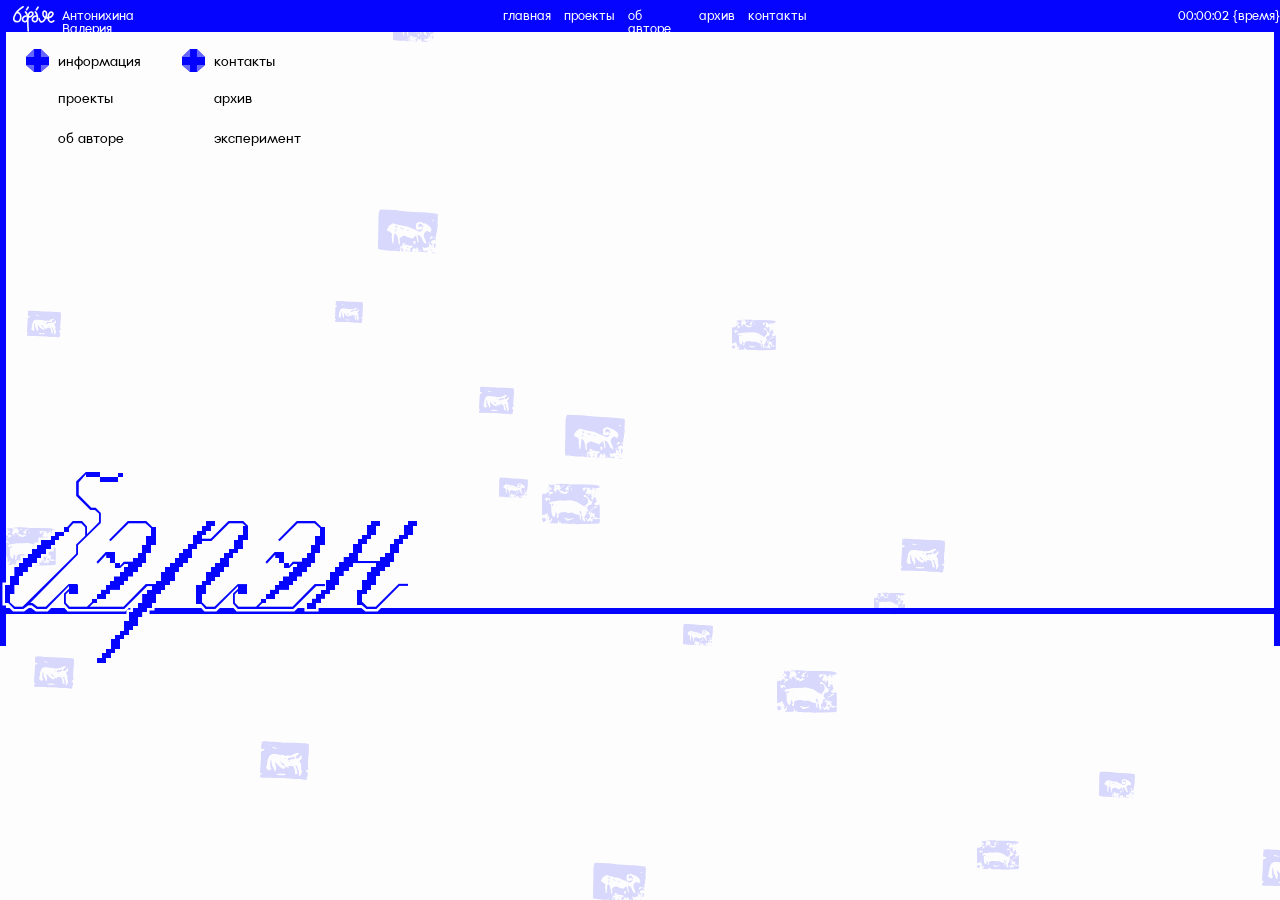
==== index.html @ c74dbeca "timeTracker and buttons" ====
<!doctype html>
<html lang="ru">
  <head>
    <meta charset="UTF-8" />
    <meta name="viewport" content="width=device-width, initial-scale=1.0" />
    <title>БЭРЭН—культура Севера России</title>
    <link rel="stylesheet" href="stylesheets/style.css" />
    <link rel="icon" href="images/logotype.svg" type="images.svg" />
    <script defer src="javascripts/scripts.js"></script>
    <script type="importmap">
      {
        "imports": {
          "three": "https://unpkg.com/three@0.139.0/build/three.module.js",
          "OrbitControls": "https://unpkg.com/three@0.139.0/examples/jsm/controls/OrbitControls.js",
          "GLTFLoader": "https://unpkg.com/three@0.139.0/examples/jsm/loaders/GLTFLoader.js",
          "RectAreaLightUniformsLib": "https://unpkg.com/three@0.139.0/examples/jsm/lights/RectAreaLightUniformsLib.js"
        }
      }
    </script>
    <script defer src="javascripts/model.js" type="module"></script>
  </head>
  <body>
    <!-- _________________шапка_________________ -->
    <section class="header">
      <div id="burger"></div>

      <div class="blueRec">
        <img
          id="fullLogo"
          src="images/logotype_full.svg"
          alt="логотип агенства"
        />
        <p id="name">Антонихина Валерия</p>
        <a id="main" href="index.html"><p>главная</p></a>
        <a id="project" href="project.html"><p>проекты</p></a>
        <a id="about" href="about.html"><p>об авторе</p></a>
        <a id="archive" href="archive.html"><p>архив</p></a>
        <a id="contacts" href="contacts.html"><p>контакты</p></a>
        <p id="time">00:00:00</p>
        <p id="timeName">{время}</p>
      </div>
      <div class="blueBorder_1"></div>
      <div class="blueBorder_2"></div>
      <div class="blueBorder_3"></div>
    </section>
    <!-- _________________главный экран_________________ -->
    <section class="mainScreen">
      <div class="paleolit"></div>

      <div class="windows">
        <div class="windowNav_1">
          <div class="iconWindow_1">
            <div class="window-icon active">
              <img id="img_1" src="images/page_icon_active.svg" alt="иконка" />
              <img
                id="img_1"
                src="images/page_icon_defalt.svg"
                alt="иконка"
                class="inactive-img"
              />
            </div>
            <div class="window-icon">
              <img id="img_2" src="images/page_icon_active.svg" alt="иконка" />
              <img
                id="img_2"
                src="images/page_icon_defalt.svg"
                alt="иконка"
                class="inactive-img"
              />
            </div>
          </div>
          <div class="textWindow_1">
            <p id="windowName_1">информация</p>
            <p id="windowName_2">проекты</p>
            <p id="windowName_3">об авторе</p>
          </div>
        </div>
        <div class="windowNav_2">
          <div class="iconWindow_2">
            <div class="window-icon active">
              <img id="img_3" src="images/page_icon_active.svg" alt="иконка" />
              <img
                id="img_3"
                src="images/page_icon_defalt.svg"
                alt="иконка"
                class="inactive-img"
              />
            </div>
            <div class="window-icon">
              <img id="img_4" src="images/page_icon_active.svg" alt="иконка" />
              <img
                id="img_4"
                src="images/page_icon_defalt.svg"
                alt="иконка"
                class="inactive-img"
              />
            </div>
          </div>
          <div class="textWindow_2">
            <p id="windowName_4">контакты</p>
            <p id="windowName_5">архив</p>
            <p id="windowName_6">эксперимент</p>
          </div>
        </div>
      </div>
      <div class="content"></div>
      <h1 class="baran">бэрэн</h1>
      <h1 class="baran_2">бэрэн</h1>
    </section>
  </body>
</html>
---- stylesheets/style.css ----
@import 'reset.css';
@import 'layout.css';
@import 'animation.css';
@import 'adaptive.css';
@import 'fonts.css';
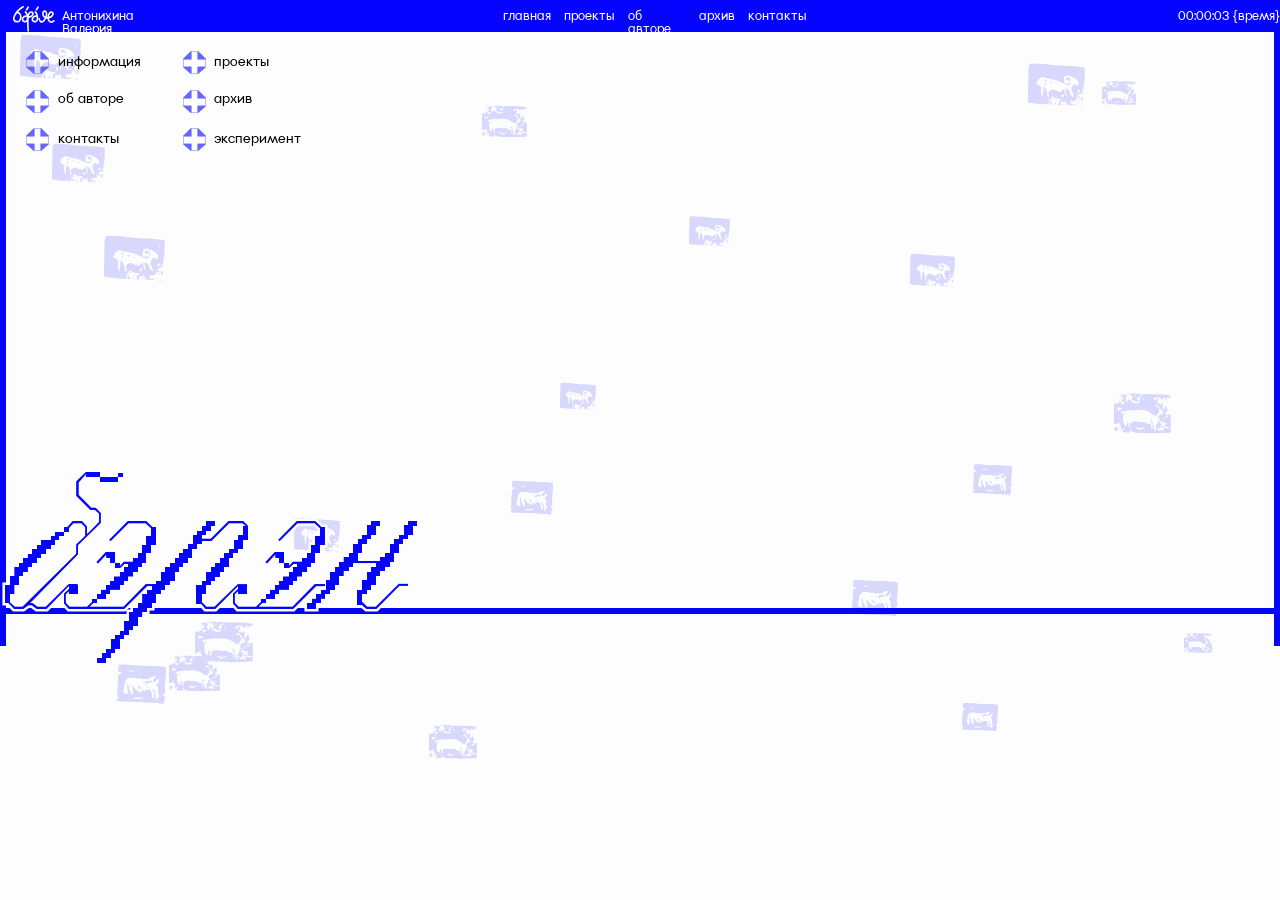
==== commit dd725914: "first and second screen" ====
--- a/index.html
+++ b/index.html
@@ -59,7 +59,7 @@
                 class="inactive-img"
               />
             </div>
-            <div class="window-icon">
+            <div class="window-icon active">
               <img id="img_2" src="images/page_icon_active.svg" alt="иконка" />
               <img
                 id="img_2"
@@ -68,11 +68,20 @@
                 class="inactive-img"
               />
             </div>
+            <div class="window-icon active">
+              <img id="img_5" src="images/page_icon_active.svg" alt="иконка" />
+              <img
+                id="img_5"
+                src="images/page_icon_defalt.svg"
+                alt="иконка"
+                class="inactive-img"
+              />
+            </div>
           </div>
           <div class="textWindow_1">
             <p id="windowName_1">информация</p>
-            <p id="windowName_2">проекты</p>
-            <p id="windowName_3">об авторе</p>
+            <p id="windowName_2">об авторе</p>
+            <p id="windowName_3">контакты</p>
           </div>
         </div>
         <div class="windowNav_2">
@@ -86,7 +95,7 @@
                 class="inactive-img"
               />
             </div>
-            <div class="window-icon">
+            <div class="window-icon active">
               <img id="img_4" src="images/page_icon_active.svg" alt="иконка" />
               <img
                 id="img_4"
@@ -95,15 +104,84 @@
                 class="inactive-img"
               />
             </div>
+            <div class="window-icon active">
+              <img id="img_6" src="images/page_icon_active.svg" alt="иконка" />
+              <img
+                id="img_6"
+                src="images/page_icon_defalt.svg"
+                alt="иконка"
+                class="inactive-img"
+              />
+            </div>
           </div>
           <div class="textWindow_2">
-            <p id="windowName_4">контакты</p>
+            <p id="windowName_4">проекты</p>
             <p id="windowName_5">архив</p>
             <p id="windowName_6">эксперимент</p>
           </div>
         </div>
       </div>
-      <div class="content"></div>
+      <div class="content">
+        <div class="window_1">
+          <div class="stroke_1"></div>
+          <button class="exit_1">х</button>
+          <img class="ornam_1" src="images/ornamentWindow1.svg" alt="" />
+        </div>
+        <div class="window_2">
+          <div class="stroke_2"></div>
+          <button class="exit_2">х</button>
+          <img class="ornam_2" src="images/ornamentWindow2.svg" alt="" />
+        </div>
+        </div>
+        <div class="window_3">
+           <div class="stroke_3"></div>
+          <button class="exit_3">х</button>
+          <img class="ornam_3" src="images/ornamentWindow3.svg" alt="" />
+        </div>
+        </div>
+        <div class="window_4">
+          <div class="stroke_4">
+            <img class="work" src="images/work1.png" alt="">
+            <img class="work" src="images/work2.png" alt="">
+            <img class="work" src="images/work3.png" alt="">
+            <img class="work" src="images/work4.png" alt="">
+            <img class="work" src="images/work5.png" alt="">
+            <img class="work" src="images/work6.png" alt="">
+            <img class="work" src="images/work7.png" alt="">
+            <img class="work" src="images/work8.png" alt="">
+            <img class="work" src="images/work9.png" alt="">
+            <img  class="work"src="images/work10.png" alt="">
+            <img  class="work"src="images/work11.png" alt="">
+            <img  class="work"src="images/work12.png" alt="">
+            <img  class="work"src="images/work13.png" alt="">
+            <img  class="work"src="images/work14.png" alt="">
+            <img  class="work"src="images/work15.png" alt="">
+            <img  class="work"src="images/work16.png" alt="">
+            <img  class="work"src="images/work17.png" alt="">
+            <img  class="work"src="images/work18.png" alt="">
+            <img class="work" src="images/work1.png" alt="">
+            <img class="work" src="images/work2.png" alt="">
+            <img class="work" src="images/work3.png" alt="">
+            <img class="work" src="images/work4.png" alt="">
+            <img class="work" src="images/work5.png" alt="">
+            <img class="work" src="images/work6.png" alt="">
+            <img class="work" src="images/work7.png" alt="">
+            <img class="work" src="images/work8.png" alt="">
+            <img class="work" src="images/work9.png" alt="">
+            <img  class="work"src="images/work10.png" alt="">
+            <img  class="work"src="images/work11.png" alt="">
+            <img  class="work"src="images/work12.png" alt="">
+            <img  class="work"src="images/work13.png" alt="">
+            <img  class="work"src="images/work14.png" alt="">
+            <img  class="work"src="images/work15.png" alt="">
+            <img  class="work"src="images/work16.png" alt="">
+            <img  class="work"src="images/work17.png" alt="">
+            <img  class="work"src="images/work18.png" alt="">
+          </div>
+          <button class="exit_4">х</button>
+        </div>
+        </div>
+      </div>
       <h1 class="baran">бэрэн</h1>
       <h1 class="baran_2">бэрэн</h1>
     </section>
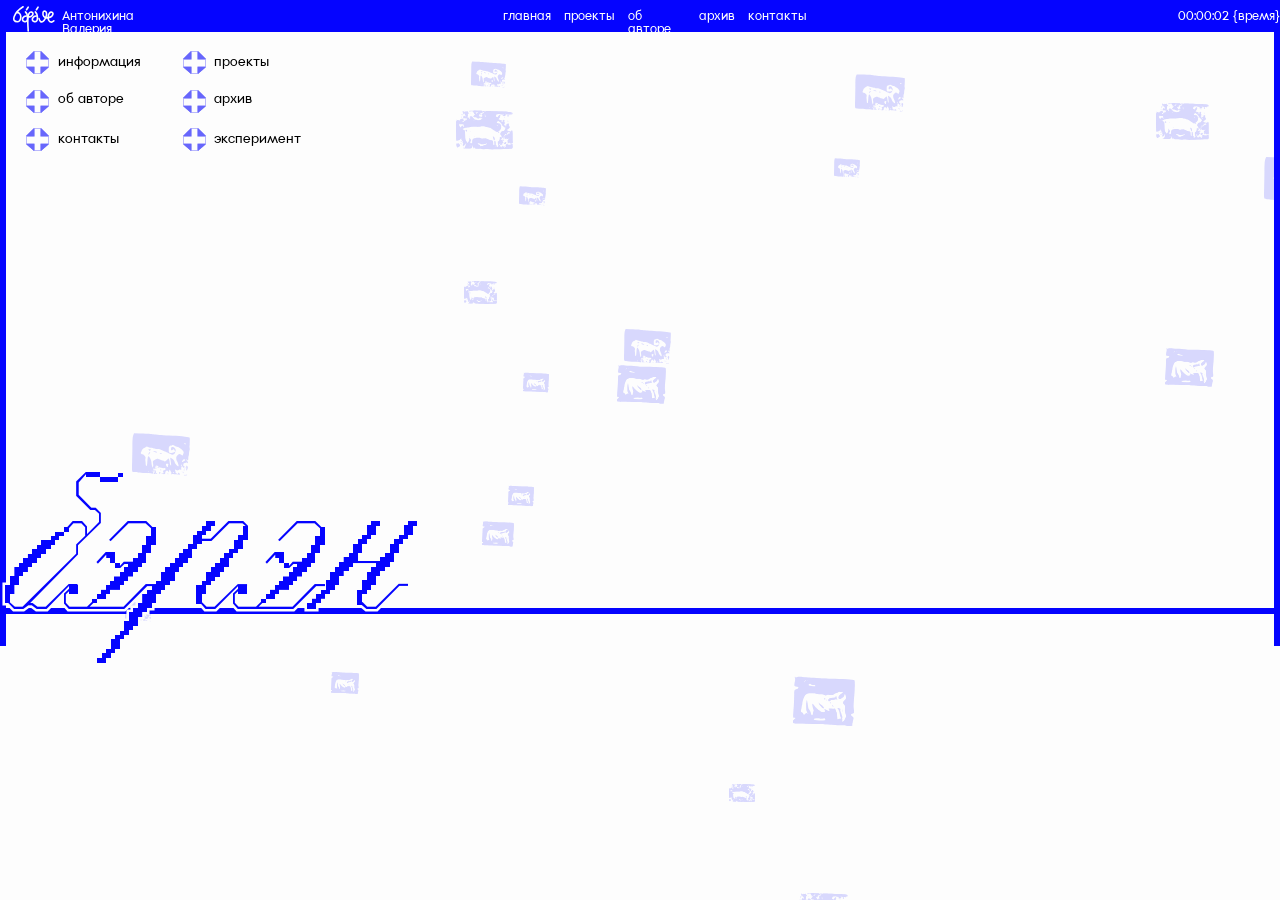
==== commit b1f5ddab: "firstScreenOneWindowLeft" ====
--- a/index.html
+++ b/index.html
@@ -123,21 +123,32 @@
       </div>
       <div class="content">
         <div class="window_1">
-          <div class="stroke_1"></div>
+          <div class="stroke_1">
+            <p id="informationText_1">Информация</p>
+            <p id="informationText_2">Долганы (самоназвание — долган, һака (саха)) — тюркский народ в России, коренное население Таймыра. Как этнос долганы сложились на Таймыре в XVIII–XIX веках. Сами долганы называют
+себя «тыа-кихи», что означает «кочевые люди». Долганский язык — один из тюркских языков. Некогда считался наречием якутского языка. <br> Сейчас долганы в основном считаются православными,
+но на православие повлияли местные традиционные верования — шаманизм
+и анимизм.</p>
+          </div>
           <button class="exit_1">х</button>
           <img class="ornam_1" src="images/ornamentWindow1.svg" alt="" />
         </div>
         <div class="window_2">
-          <div class="stroke_2"></div>
+          <div class="stroke_2">
+            <p id="aboutText_1">Данный проект реализован Антонихиной Валерией при поддержке Анны Комковой и Дарьи Зародиной. Знакомство с творчеством автора ⪼ <br> <a href="https://t.me/Riana_RimUX">https://t.me/Riana_RimUX</a></p>
+          </div>
           <button class="exit_2">х</button>
           <img class="ornam_2" src="images/ornamentWindow2.svg" alt="" />
         </div>
         </div>
         <div class="window_3">
-           <div class="stroke_3"></div>
+           <div class="stroke_3">
+            <p id="contactsText_1">
+              Письмо с пожеланиями или претензиями отправляйте на почту: <a href="mailto:cheburashkanataburetke@gmail.com">cheburashkanataburetke@gmail.com</a>
+            </p>
+           </div>
           <button class="exit_3">х</button>
           <img class="ornam_3" src="images/ornamentWindow3.svg" alt="" />
-        </div>
         </div>
         <div class="window_4">
           <div class="stroke_4">
@@ -180,6 +191,20 @@
           </div>
           <button class="exit_4">х</button>
         </div>
+        <div class="window_5">
+          <div class="stroke_5">
+            <div class="animation">
+              <img class="archiveImg" src="images/archive1.png" alt="">
+            <img class="archiveImg" src="images/archive2.png" alt="">
+            <img class="archiveImg" src="images/archive3.png" alt="">
+            <img class="archiveImg" src="images/archive4.png" alt="">
+            <img class="archiveImg" src="images/archive5.png" alt="">
+            <img class="archiveImg" src="images/archive6.png" alt="">
+            <img class="archiveImg" src="images/archive7.png" alt="">
+            </div>
+          </div>
+          <button class="exit_5">х</button>
+          <img class="ornam_5" src="images/ornamentWindow3.svg" alt="" />
         </div>
       </div>
       <h1 class="baran">бэрэн</h1>
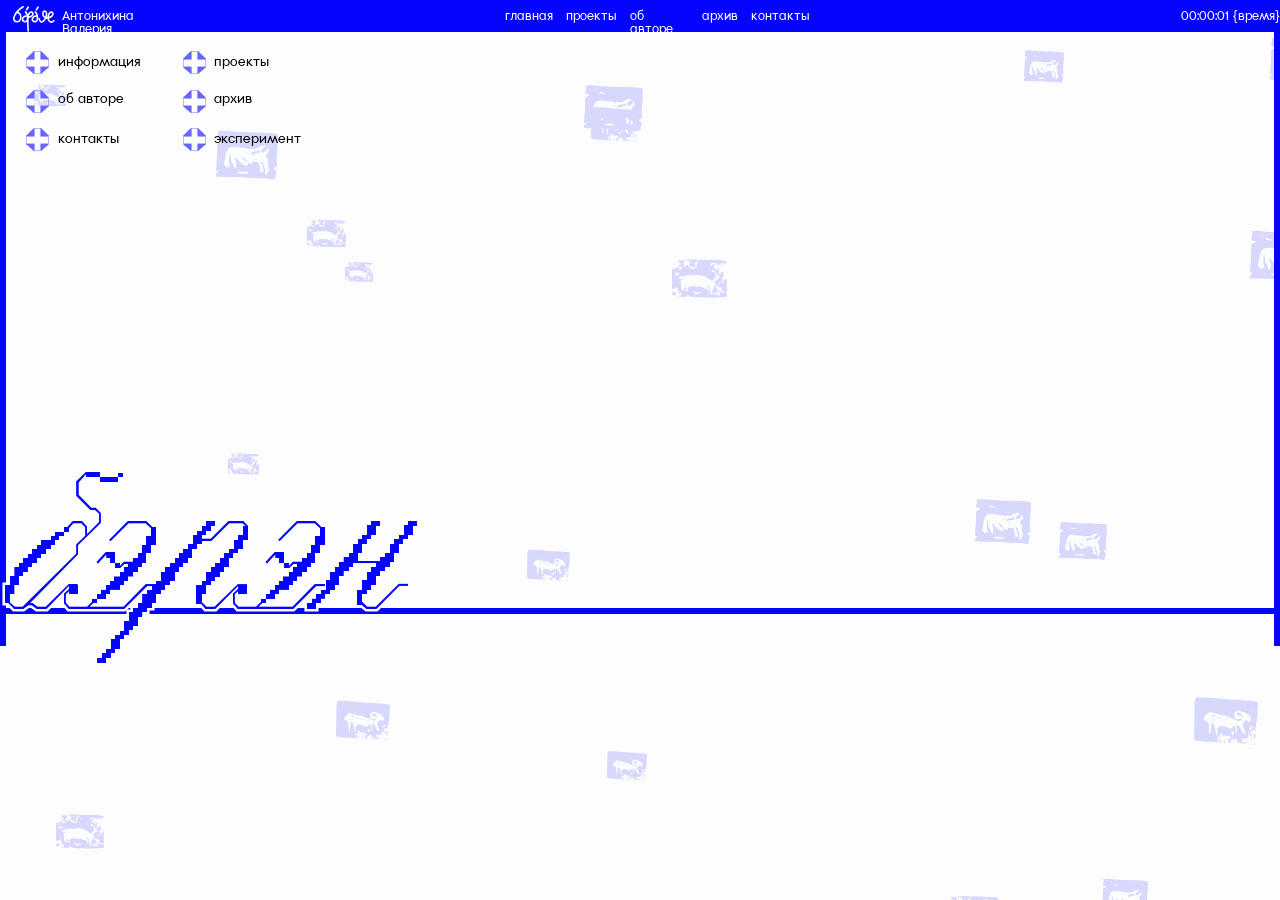
==== commit edcb9298: "mobileScreen" ====
--- a/index.html
+++ b/index.html
@@ -46,6 +46,7 @@
     <!-- _________________главный экран_________________ -->
     <section class="mainScreen">
       <div class="paleolit"></div>
+      <div class="paleolitMobile"></div>
 
       <div class="windows">
         <div class="windowNav_1">
@@ -122,6 +123,8 @@
         </div>
       </div>
       <div class="content">
+        <div class="iconAnimateMobile"></div>
+        
         <div class="window_1">
           <div class="stroke_1">
             <p id="informationText_1">Информация</p>
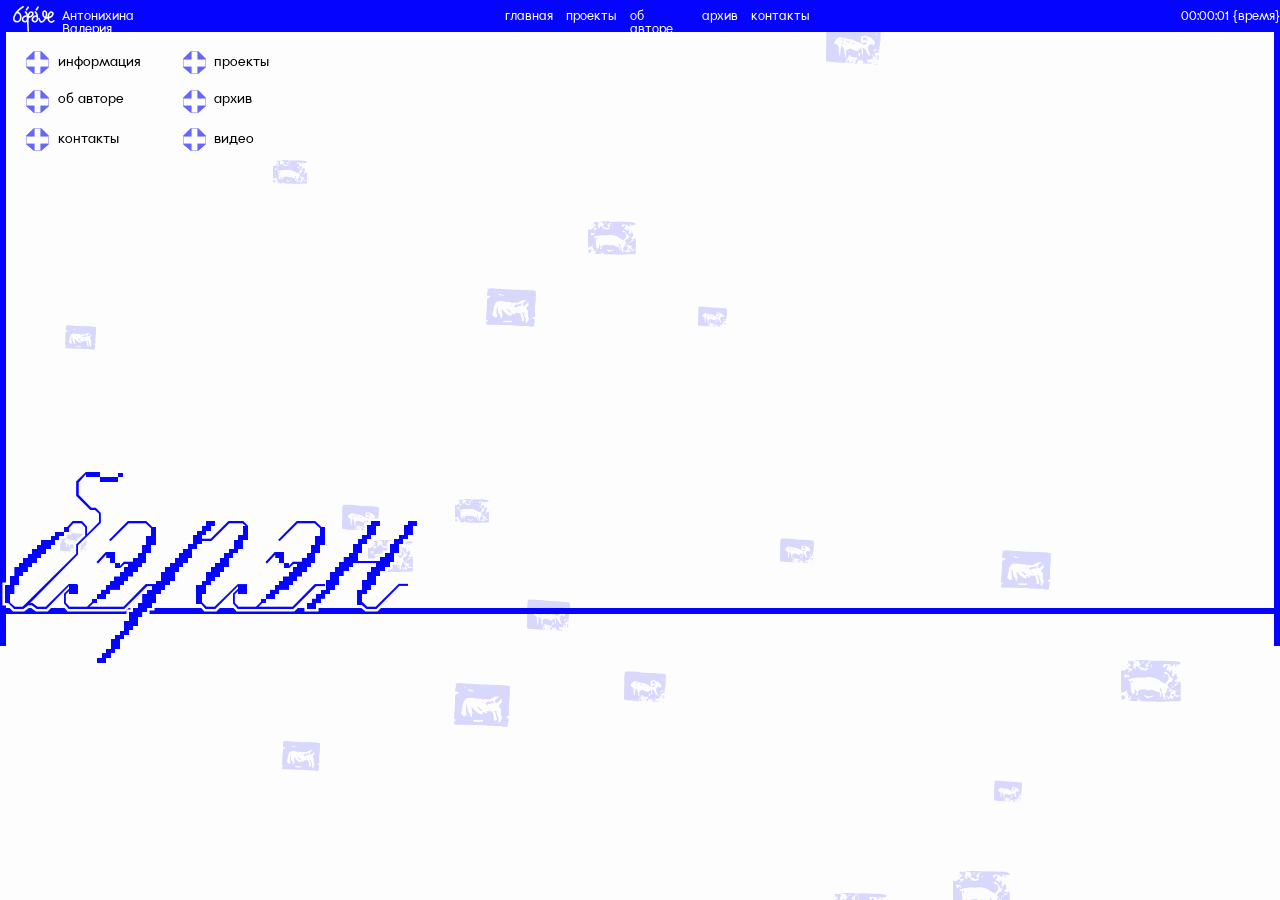
==== commit a9c85c53: "secondScreenAndMobile" ====
--- a/index.html
+++ b/index.html
@@ -47,6 +47,7 @@
     <section class="mainScreen">
       <div class="paleolit"></div>
       <div class="paleolitMobile"></div>
+      <div class="imageElement"></div>
 
       <div class="windows">
         <div class="windowNav_1">
@@ -118,7 +119,7 @@
           <div class="textWindow_2">
             <p id="windowName_4">проекты</p>
             <p id="windowName_5">архив</p>
-            <p id="windowName_6">эксперимент</p>
+            <p id="windowName_6">видео</p>
           </div>
         </div>
       </div>
@@ -142,7 +143,6 @@
           </div>
           <button class="exit_2">х</button>
           <img class="ornam_2" src="images/ornamentWindow2.svg" alt="" />
-        </div>
         </div>
         <div class="window_3">
            <div class="stroke_3">
@@ -209,6 +209,12 @@
           <button class="exit_5">х</button>
           <img class="ornam_5" src="images/ornamentWindow3.svg" alt="" />
         </div>
+        </div>
+        <div class="window_6">
+          <!-- <video class="dolgan" autoplay loop muted src=""></video> -->
+          <button class="exit_6">х</button>
+          <input type="range" id="volumeControl" min="0" max="1" step="0.1" value="1">
+        </div>
       </div>
       <h1 class="baran">бэрэн</h1>
       <h1 class="baran_2">бэрэн</h1>
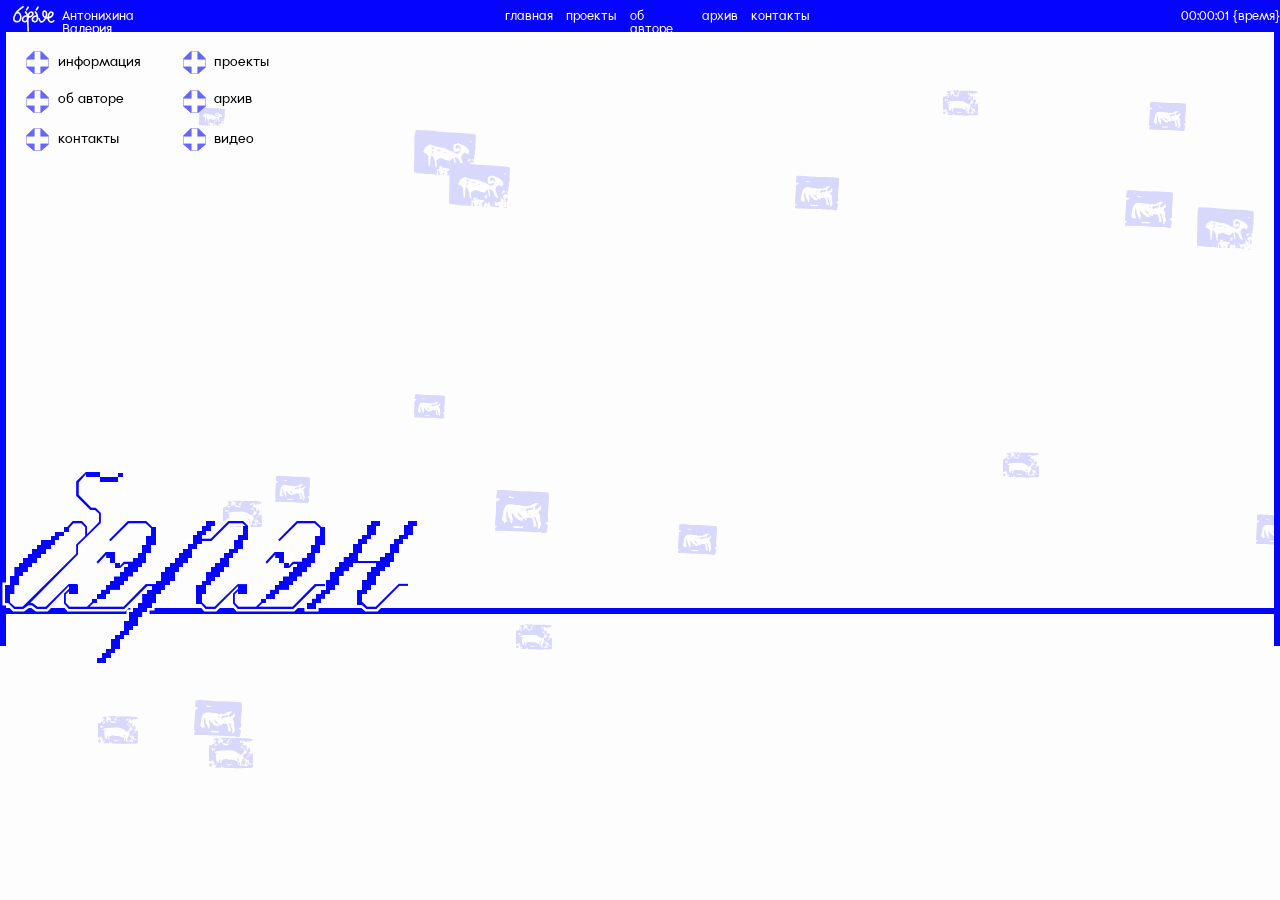
==== commit 0543bacf: "videoOpen" ====
--- a/index.html
+++ b/index.html
@@ -211,7 +211,7 @@
         </div>
         </div>
         <div class="window_6">
-          <!-- <video class="dolgan" autoplay loop muted src=""></video> -->
+          <video class="dolgan" autoplay loop muted src="videos/видео-народ-долганы.av1.mp4"></video>
           <button class="exit_6">х</button>
           <input type="range" id="volumeControl" min="0" max="1" step="0.1" value="1">
         </div>
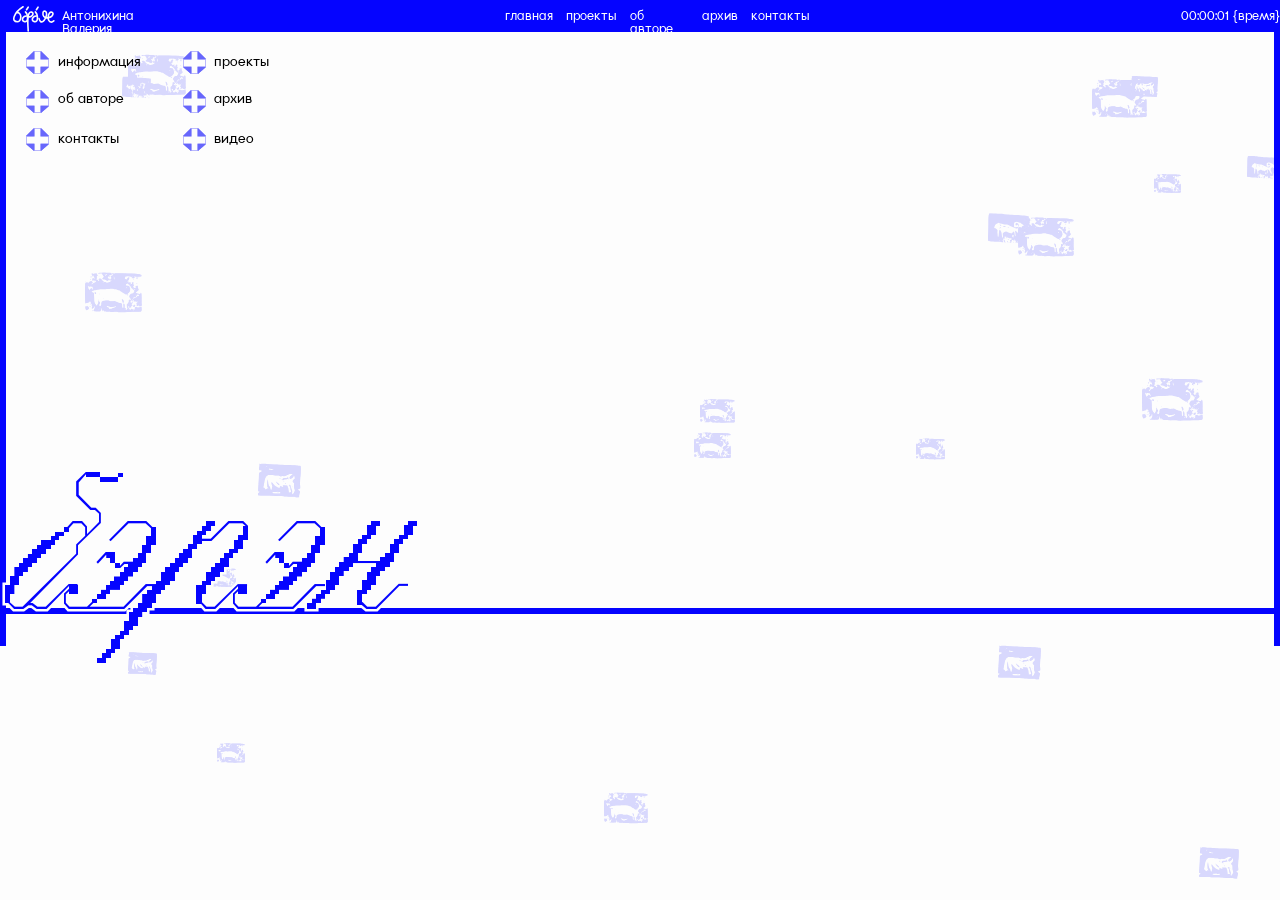
==== commit 7a90371e: "almostDone" ====
--- a/index.html
+++ b/index.html
@@ -5,6 +5,7 @@
     <meta name="viewport" content="width=device-width, initial-scale=1.0" />
     <title>БЭРЭН—культура Севера России</title>
     <link rel="stylesheet" href="stylesheets/style.css" />
+    <link rel="stylesheet" href="stylesheets/adaptive.css">
     <link rel="icon" href="images/logotype.svg" type="images.svg" />
     <script defer src="javascripts/scripts.js"></script>
     <script type="importmap">
--- a/stylesheets/adaptive.css
+++ b/stylesheets/adaptive.css
@@ -0,0 +1,419 @@
+@media screen and (max-width: 600px) {
+  /* ______________бургер-меню______________ */
+  #burger {
+    width: 40px;
+    height: 26px;
+    position: fixed;
+    z-index: 5;
+    margin-top: 5vw;
+    margin-left: 2.5vw;
+    cursor: pointer;
+    mix-blend-mode: difference;
+  }
+  #burger::after,
+  #burger::before {
+    width: 100%;
+    height: 2.5px;
+    background-color: #ffe600;
+    border-radius: 10px;
+    content: '';
+    position: absolute;
+    left: 0;
+    transition: transform ease 0.8s;
+  }
+  #burger::before {
+    top: 13px;
+  }
+  #burger.active::before {
+    top: 0px;
+    transform: rotate(45deg);
+  }
+  #burger.active::after {
+    transform: rotate(-45deg);
+  }
+  .blueRec {
+    width: 100%;
+    height: 100vh;
+    position: fixed;
+    top: 0;
+    left: 0;
+    z-index: 4;
+    border-radius: 0;
+    flex-direction: column;
+    justify-content: flex-start;
+    padding: 60px 3.4vw 2vw 3.4vw;
+    gap: 4vw;
+    transition: transform ease 0.8s;
+    transform: translateX(-100%);
+  }
+  .blueRec a {
+    font-size: 8vw;
+    position: relative;
+  }
+  .blueRec p {
+    font-size: 8vw;
+    position: relative;
+  }
+  #main {
+    margin-left: 1vw;
+  }
+  #time {
+    margin-left: 1vw;
+  }
+  #name {
+    display: none;
+  }
+  .blueRec #fullLogo {
+    width: 20%;
+  }
+  #burger.active + .blueRec {
+    transform: translateX(0);
+  }
+  .blueRec a:not(.active)::before {
+    content: '';
+    position: absolute;
+    right: 6.4vw;
+    width: 8vw;
+    height: 8vw;
+    opacity: 0;
+    transition:
+      transform ease 0.8s,
+      opacity ease 0.2s;
+  }
+  .blueRec a:not(.active):hover::before {
+    opacity: 1;
+    transform: translateX(3vw);
+  }
+  /* _______________главный экран_______________ */
+  .header {
+    height: 3.5vw;
+    background-color: #0504ff;
+  }
+  .windows {
+    display: none;
+  }
+  .mainScreen {
+    height: 221vw;
+    overflow: hidden;
+  }
+  .content {
+    width: 100%;
+    height: 221vw;
+  }
+  .baran,
+  .baran_2 {
+    font-size: 30vw;
+    top: -5vw;
+    left: 52vw;
+  }
+  .paleolit {
+    display: none;
+  }
+  .paleolitMobile {
+    width: 100%;
+    height: 100%;
+    position: fixed;
+    top: 0;
+    left: 0;
+    z-index: -1;
+    overflow: visible;
+    display: block;
+  }
+  .paleolit_block_mobile {
+    position: absolute;
+    animation: block 4s linear infinite alternate;
+  }
+  .imageElement {
+    position: absolute;
+    display: block;
+    width: 25vw;
+    height: auto;
+    top: 0;
+    left: 0;
+    transform: translate(-50%, -50%);
+    pointer-events: none;
+    opacity: 0.9;
+    animation: fadeOut 3s forwards;
+    background-color: transparent;
+    z-index: 3;
+  }
+  .work {
+    width: 30%;
+    height: 50%;
+    position: absolute;
+    top: 0;
+    left: 0;
+  }
+  .blueBorder_1,
+  .blueBorder_2 {
+    width: 1vw;
+    height: 221vw;
+  }
+  .blueBorder_2 {
+    left: 99.07vw;
+  }
+  .blueBorder_3 {
+    width: 100%;
+    height: 1vw;
+    top: 221.1vw;
+    left: 0;
+  }
+  .iconAnimateMobile {
+    width: 42vw;
+    height: 36vw;
+    background-image: url(../images/iconAnimateMobile.svg);
+    background-repeat: no-repeat;
+    background-size: cover;
+    position: absolute;
+    top: 93vw;
+    left: 29vw;
+    animation: iconMobile 1.5s infinite steps(1);
+  }
+
+  /* ______________экран с проектами______________ */
+  body {
+    height: 216.5vw;
+  }
+  .blueBorder_3 {
+    height: 3.3vw;
+    top: 220.8vw;
+  }
+  .project {
+    font-family: 'Stezhok';
+    font-size: 11vw;
+    color: #fdfdfd;
+    position: absolute;
+    top: 1.6vw;
+    left: 64.7vw;
+    z-index: 2;
+  }
+  .projectScreen {
+    width: 100%;
+    height: 212.5vw;
+    flex-direction: column;
+    flex-wrap: wrap;
+  }
+  .buttonScreen {
+    width: 100%;
+    height: 70vw;
+  }
+  .stroke_5 {
+    width: 95vw;
+    height: 61vw;
+    outline-width: 0.35vw;
+    margin: 7vw 0.5vw 0.5vw 2.5vw;
+  }
+  .stroke_6 {
+    width: 93vw;
+    height: 55vw;
+    outline-width: 0.35vw;
+    margin: 0 auto;
+    top: 15vw;
+    left: 3.5vw;
+  }
+  .fullScreenButton,
+  .thinScreenButton {
+    display: none;
+  }
+  .screenButton_project {
+    width: 3vw;
+    height: 3vw;
+    position: absolute;
+    top: 8.3vw;
+    left: 93vw;
+    border: none;
+    padding: 0;
+    display: flex;
+    align-items: center;
+    justify-content: center;
+    font-family: 'Stezhok';
+    font-size: 37.1vw;
+    color: #fdfdfd;
+    cursor: pointer;
+  }
+  .rec_7,
+  .rec_8,
+  .rec_9,
+  .rec_10,
+  .rec_11,
+  .rec_12 {
+    height: 8.9vw;
+  }
+  #windowName_7,
+  #windowName_8,
+  #windowName_9,
+  #windowName_10,
+  #windowName_11,
+  #windowName_12 {
+    font-size: 3vw;
+    padding-top: 3.3vw;
+  }
+  .pageIcon2 {
+    width: 6.4vw;
+    top: 17vw;
+    left: 89vw;
+    animation-duration: 0.8s;
+    animation-play-state: running;
+  }
+  .pageIcon3 {
+    width: 6.4vw;
+    top: 26.3vw;
+    left: 89vw;
+    animation-duration: 0.8s;
+    animation-play-state: running;
+  }
+  .pageIcon4 {
+    width: 6.4vw;
+    top: 35.6vw;
+    left: 89vw;
+    animation-duration: 0.8s;
+    animation-play-state: running;
+  }
+  .pageIcon5 {
+    width: 6.4vw;
+    top: 44.6vw;
+    left: 89vw;
+    animation-duration: 0.8s;
+    animation-play-state: running;
+  }
+  .pageIcon6 {
+    width: 6.4vw;
+    top: 53.6vw;
+    left: 89vw;
+    animation-duration: 0.8s;
+    animation-play-state: running;
+  }
+  .pageIcon7 {
+    width: 6.4vw;
+    top: 62.9vw;
+    left: 89vw;
+    animation-duration: 0.8s;
+    animation-play-state: running;
+  }
+  .pageIcon8,
+  .pageIcon9,
+  .pageIcon10,
+  .pageIcon11,
+  .pageIcon12,
+  .pageIcon13,
+  .pageIcon14,
+  .pageIcon15,
+  .pageIcon16,
+  .pageIcon17,
+  .pageIcon18,
+  .pageIcon19,
+  .pageIcon20,
+  .pageIcon21,
+  .pageIcon22 {
+    display: none;
+  }
+  .contentScreen {
+    width: 100%;
+    height: 70.5vw;
+  }
+  .hoverScreen_1,
+  .hoverScreen_2,
+  .hoverScreen_3,
+  .hoverScreen_4,
+  .hoverScreen_5,
+  .hoverScreen_6 {
+    z-index: 10;
+  }
+  .windowScreen_1,
+  .windowScreen_2,
+  .windowScreen_3,
+  .windowScreen_4,
+  .windowScreen_5,
+  .windowScreen_6 {
+    width: 100%;
+    height: 147.4vw;
+    top: 73.5vw;
+    left: 1.1vw;
+  }
+  .stroke_7 {
+    width: 95vw;
+    height: 144vw;
+    outline-width: 0.35vw;
+    margin: 1vw 0.5vw 0.5vw 1.5vw;
+  }
+  .stroke_8 {
+    width: 92.5vw;
+    height: 139vw;
+    outline-width: 0.35vw;
+    margin: 4.5vw 0.5vw 0.5vw 2.4vw;
+    display: flex;
+    flex-direction: column;
+    flex-wrap: nowrap;
+  }
+  .text_1 {
+    width: 99%;
+    margin: 0 auto;
+    justify-content: start;
+  }
+  #mainInfo {
+    height: 45%;
+  }
+  #info {
+    height: 18%;
+  }
+  #leftT,
+  #rightT {
+    font-size: 3vw;
+  }
+  #describeInfo {
+    align-items: start;
+    margin-top: -8vw;
+  }
+  #downT {
+    font-size: 3vw;
+    line-height: 3.5vw;
+  }
+  .images_1 {
+    width: 100%;
+    flex-direction: column;
+    flex-wrap: nowrap;
+    margin-top: -38vw;
+  }
+  .exit_1,
+  .exit_2,
+  .exit_3,
+  .exit_4,
+  .exit_5,
+  .exit_6 {
+    display: none;
+  }
+  .screenButton_project2 {
+    width: 3vw;
+    height: 3vw;
+    position: absolute;
+    top: -1.7vw;
+    left: 92vw;
+    border: none;
+    padding: 0;
+    display: flex;
+    align-items: center;
+    justify-content: center;
+    font-family: 'Stezhok';
+    font-size: 37.1vw;
+    color: #fdfdfd;
+    cursor: pointer;
+  }
+  #imgInfo {
+    width: 100%;
+    height: 100%;
+  }
+  .modalContent {
+    max-width: 96%;
+    padding-top: 70vw;
+    padding-left: 3vw;
+  }
+  .modalText {
+    width: 100%;
+    top: 145vw;
+    left: 2.5vw;
+  }
+  .modalText p {
+    font-size: 3vw;
+    line-height: 3.4vw;
+  }
+}
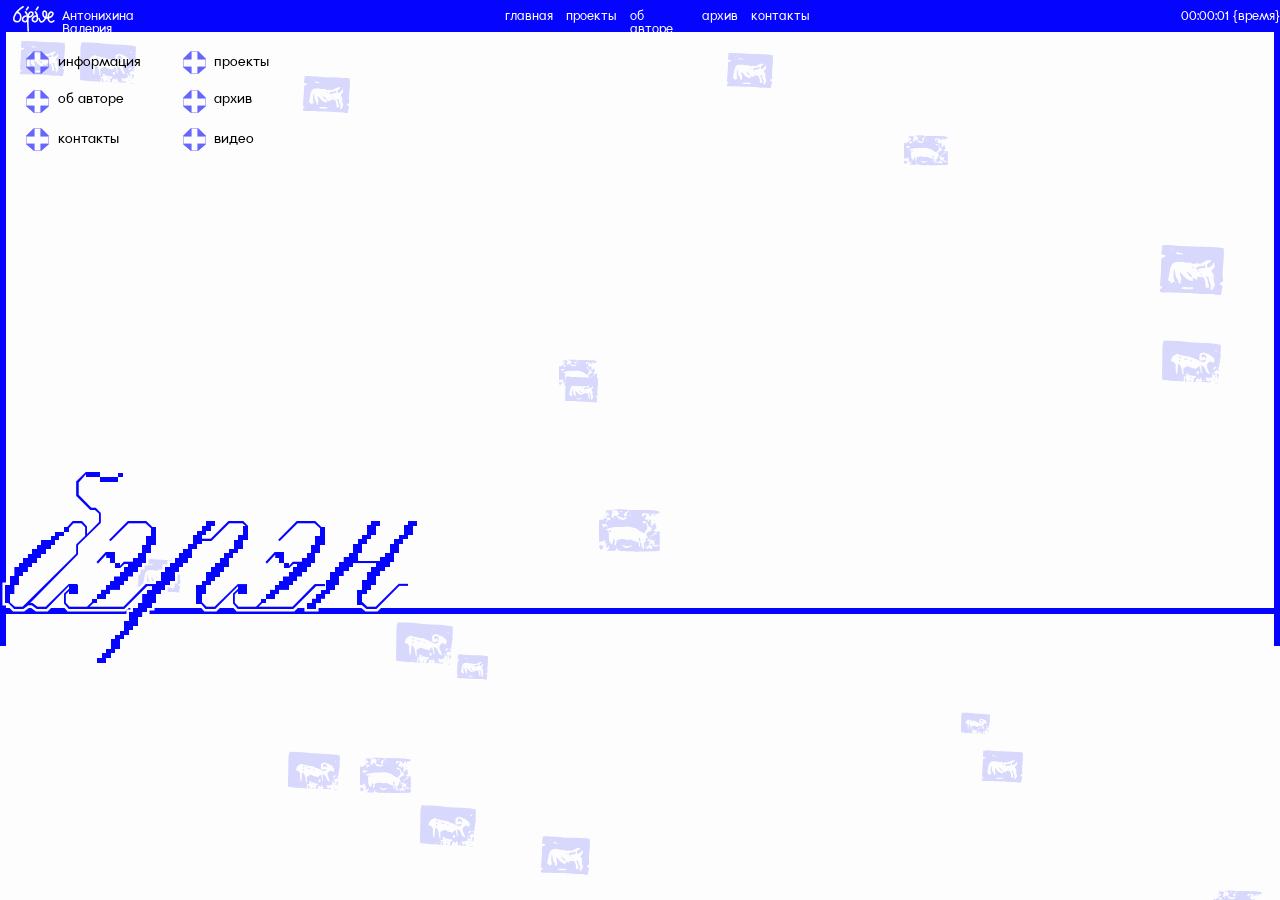
==== commit ab1776c0: "finalyDone" ====
--- a/index.html
+++ b/index.html
@@ -205,6 +205,16 @@
             <img class="archiveImg" src="images/archive5.png" alt="">
             <img class="archiveImg" src="images/archive6.png" alt="">
             <img class="archiveImg" src="images/archive7.png" alt="">
+            <img class="archiveImg" src="images/windowContent_66_2.png" alt="">
+            <img class="archiveImg" src="images/windowContent_67_2.png" alt="">
+            <img class="archiveImg" src="images/windowContent_68_2.png" alt="">
+            <img class="archiveImg" src="images/windowContent_69_2.png" alt="">
+            <img class="archiveImg" src="images/windowContent_70_2.png" alt="">
+            <img class="archiveImg" src="images/windowContent_71_2.png" alt="">
+            <img class="archiveImg" src="images/windowContent_72_2.png" alt="">
+            <img class="archiveImg" src="images/windowContent_73.png" alt="">
+            <img class="archiveImg" src="images/windowContent_74.png" alt="">
+            <img class="archiveImg" src="images/windowContent_75.png" alt="">
             </div>
           </div>
           <button class="exit_5">х</button>
--- a/stylesheets/adaptive.css
+++ b/stylesheets/adaptive.css
@@ -1,4 +1,9 @@
 @media screen and (max-width: 600px) {
+  body {
+    height: 216.5vw;
+    overflow-x: hidden;
+    overflow-y: scroll;
+  }
   /* ______________бургер-меню______________ */
   #burger {
     width: 40px;
@@ -58,6 +63,11 @@
     margin-left: 1vw;
   }
   #time {
+    margin-top: 105vw;
+    margin-left: 1vw;
+  }
+  #timeName {
+    margin-top: -5vw;
     margin-left: 1vw;
   }
   #name {
@@ -161,7 +171,7 @@
   .iconAnimateMobile {
     width: 42vw;
     height: 36vw;
-    background-image: url(../images/iconAnimateMobile.svg);
+    background-image: url('../images/iconAnimateMobile.svg');
     background-repeat: no-repeat;
     background-size: cover;
     position: absolute;
@@ -214,22 +224,6 @@
   .fullScreenButton,
   .thinScreenButton {
     display: none;
-  }
-  .screenButton_project {
-    width: 3vw;
-    height: 3vw;
-    position: absolute;
-    top: 8.3vw;
-    left: 93vw;
-    border: none;
-    padding: 0;
-    display: flex;
-    align-items: center;
-    justify-content: center;
-    font-family: 'Stezhok';
-    font-size: 37.1vw;
-    color: #fdfdfd;
-    cursor: pointer;
   }
   .rec_7,
   .rec_8,
@@ -310,6 +304,25 @@
   .contentScreen {
     width: 100%;
     height: 70.5vw;
+    display: flex;
+  }
+  .masks {
+    width: 40vw;
+    height: 60vw;
+    background-image: url('../images/masks.png');
+    background-repeat: no-repeat;
+    background-size: cover;
+    margin: 45vw 0vw 10vw 12vw;
+    animation: mask 5s infinite steps(1);
+  }
+  .masks2 {
+    width: 40vw;
+    height: 60vw;
+    background-image: url('../images/masks.png');
+    background-repeat: no-repeat;
+    background-size: cover;
+    margin: 45vw 10vw 10vw 0vw;
+    animation: mask 5s infinite 0.5s steps(1);
   }
   .hoverScreen_1,
   .hoverScreen_2,
@@ -328,19 +341,22 @@
     width: 100%;
     height: 147.4vw;
     top: 73.5vw;
-    left: 1.1vw;
+    left: 0;
+    transition:
+      height 0.3s ease,
+      opacity 0.3s ease;
   }
   .stroke_7 {
     width: 95vw;
     height: 144vw;
     outline-width: 0.35vw;
-    margin: 1vw 0.5vw 0.5vw 1.5vw;
+    margin: 1vw 0.5vw 0.5vw 2.5vw;
   }
   .stroke_8 {
     width: 92.5vw;
     height: 139vw;
     outline-width: 0.35vw;
-    margin: 4.5vw 0.5vw 0.5vw 2.4vw;
+    margin: 4.5vw 0.5vw 0.5vw 3.4vw;
     display: flex;
     flex-direction: column;
     flex-wrap: nowrap;
@@ -380,14 +396,19 @@
   .exit_4,
   .exit_5,
   .exit_6 {
-    display: none;
-  }
-  .screenButton_project2 {
+    display: block;
+    width: 4vw;
+    height: 4vw;
+    font-family: 'Architexture';
+    font-size: 4vw;
+    left: 92.5vw;
+  }
+  .screenButton_project {
     width: 3vw;
     height: 3vw;
     position: absolute;
     top: -1.7vw;
-    left: 92vw;
+    left: 85vw;
     border: none;
     padding: 0;
     display: flex;
@@ -417,3 +438,26 @@
     line-height: 3.4vw;
   }
 }
+
+.windowScreen_collapsed {
+  height: 6vw;
+  overflow: hidden;
+  top: 73.5vw;
+  left: 0;
+  background-color: #0504ff;
+}
+.windowScreen_collapsed .text_1,
+.windowScreen_collapsed .images_1,
+.windowScreen_collapsed .modalImgWindow_1,
+.windowScreen_collapsed .stroke_7,
+.windowScreen_collapsed .stroke_8 {
+  display: none;
+}
+.windowScreen_collapsed #windowName_7,
+.windowScreen_collapsed #windowName_8,
+.windowScreen_collapsed #windowName_9 {
+  display: block;
+  font-size: 2.5vw;
+  padding: 1vw;
+  text-align: center;
+}
